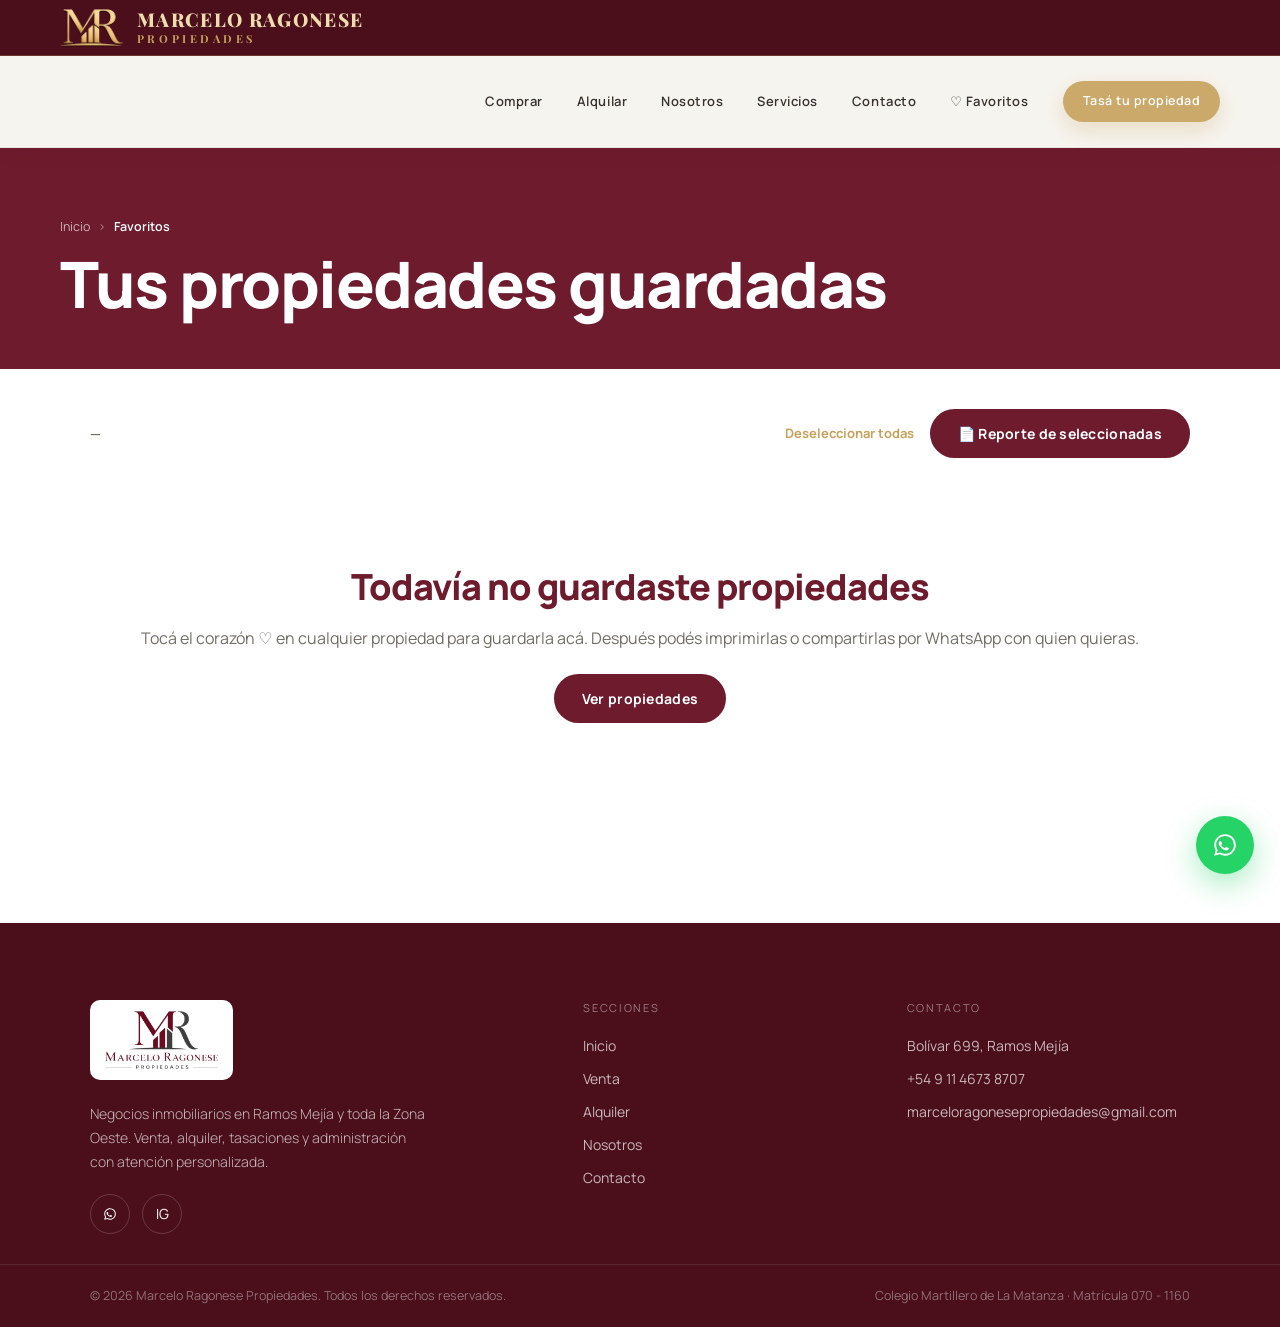
==== favoritos.html @ 6da707f0 "Panel de alquileres, seguridad multiusuario, panel de propiedades rediseñado e integración con Merca" ====
<!DOCTYPE html>
<html lang="es">
<head>
<meta charset="UTF-8">
<meta name="viewport" content="width=device-width, initial-scale=1.0">
<title>Favoritos | Marcelo Ragonese Propiedades</title>
<meta name="description" content="Propiedades guardadas — Marcelo Ragonese Propiedades, Zona Oeste.">
<meta name="robots" content="noindex, nofollow">
<link rel="icon" href="assets/favicon.png?v=20260922">
<link rel="shortcut icon" href="/favicon.ico">
<link rel="preconnect" href="https://fonts.googleapis.com">
<link rel="preconnect" href="https://fonts.gstatic.com" crossorigin>
<link href="https://fonts.googleapis.com/css2?family=Cormorant+Garamond:ital,wght@0,400;0,500;0,600;0,700;1,400;1,500&family=Playfair+Display:wght@700;800;900&family=Manrope:wght@300;400;500;600;700;800&display=swap" rel="stylesheet">
<link rel="stylesheet" href="./estilos/estilos.css?v=20260918b">
<style>
  .fav-check-wrap{display:flex;align-items:center;gap:8px;font-size:12.5px;font-weight:600;color:var(--muted-2);margin-bottom:10px;cursor:pointer}
  .fav-check-wrap input{width:auto}
</style>
</head>
<body>

<div class="topbar"><a class="topbar__brand" href="index.html"><img class="topbar__icon" src="assets/logo-mr-icon.png?v=20260917" alt="Marcelo Ragonese Propiedades"><span class="topbar__word"><strong>Marcelo Ragonese</strong><small>Propiedades</small></span></a></div>
<nav class="nav" data-home="false">
  <div class="nav__links">
    <a class="nav__link" href="propiedades.html?op=Venta">Comprar</a>
    <a class="nav__link" href="propiedades.html?op=Alquiler">Alquilar</a>
    <a class="nav__link" href="index.html#nosotros">Nosotros</a>
    <a class="nav__link" href="index.html#servicios">Servicios</a>
    <a class="nav__link" href="index.html#contacto">Contacto</a>
    <a class="nav__link" href="favoritos.html">♡ Favoritos<span data-fav-count></span></a>
    <a class="nav__link btn btn--accent nav__cta" data-wa="Hola Marcelo Ragonese Propiedades, quiero tasar mi propiedad." target="_blank">Tasá tu propiedad</a>
  </div>
  <button class="nav__burger" aria-label="Menú" aria-expanded="false"><i></i><i></i><i></i></button>
</nav>

<div class="mobile-menu">
  <a href="propiedades.html?op=Venta">Comprar</a>
  <a href="propiedades.html?op=Alquiler">Alquilar</a>
  <a href="index.html#nosotros">Nosotros</a>
  <a href="index.html#servicios">Servicios</a>
  <a href="index.html#contacto">Contacto</a>
  <a href="favoritos.html">♡ Favoritos<span data-fav-count></span></a>
  <a class="btn btn--accent" data-wa="Hola Marcelo Ragonese Propiedades, quiero tasar mi propiedad." target="_blank">Tasá tu propiedad</a>
</div>

<main class="page-top">
  <div class="list-hero">
    <div style="max-width:var(--maxw);margin:0 auto">
      <div class="crumbs"><a href="index.html">Inicio</a><span class="crumbs__sep">›</span><span>Favoritos</span></div>
      <h1>Tus propiedades guardadas</h1>
    </div>
  </div>

  <div style="max-width:var(--maxw);margin:40px auto 0;padding:0 clamp(20px,5vw,60px) 90px">
    <div class="list-bar" id="fav-bar" hidden>
      <div class="list-bar__count" id="fav-count">—</div>
      <div style="display:flex;align-items:center;gap:16px;flex-wrap:wrap">
        <a class="list-bar__clear" id="fav-select-toggle">Deseleccionar todas</a>
        <a class="btn btn--dark" id="fav-reporte-btn" target="_blank">📄 Reporte de seleccionadas</a>
      </div>
    </div>

    <div class="list-grid" id="fav-grid"></div>

    <div class="empty" id="fav-empty" style="display:none">
      <h3>Todavía no guardaste propiedades</h3>
      <p>Tocá el corazón ♡ en cualquier propiedad para guardarla acá. Después podés imprimirlas o compartirlas por WhatsApp con quien quieras.</p>
      <a class="btn btn--dark" href="propiedades.html">Ver propiedades</a>
    </div>
  </div>
</main>

<footer class="footer">
  <div class="footer__grid">
    <div>
      <span class="footer__logo"><img src="assets/logo.png?v=20260905" alt="Marcelo Ragonese Propiedades"></span>
      <p>Negocios inmobiliarios en Ramos Mejía y toda la Zona Oeste. Venta, alquiler, tasaciones y administración con atención personalizada.</p>
      <div class="footer__soc">
        <a data-wa="Hola Marcelo Ragonese Propiedades, quería hacer una consulta." target="_blank" aria-label="WhatsApp"><svg width="1em" height="1em" viewBox="0 0 24 24" fill="currentColor" aria-hidden="true" focusable="false"><path d="M12.04 2C6.58 2 2.13 6.45 2.13 11.91c0 1.75.46 3.45 1.32 4.95L2 22l5.25-1.38c1.45.79 3.08 1.21 4.79 1.21h.01c5.46 0 9.91-4.45 9.91-9.91 0-2.65-1.03-5.14-2.91-7.01A9.816 9.816 0 0 0 12.04 2m0 1.67c2.2 0 4.26.86 5.82 2.42a8.225 8.225 0 0 1 2.41 5.82c0 4.54-3.7 8.23-8.24 8.23-1.48 0-2.93-.4-4.19-1.15l-.3-.18-3.12.82.83-3.04-.2-.31a8.188 8.188 0 0 1-1.26-4.38c.01-4.54 3.7-8.23 8.25-8.23m-4.52 4.7c-.15 0-.4.06-.61.29-.21.24-.8.78-.8 1.9 0 1.12.82 2.21.93 2.36.11.15 1.6 2.44 3.93 3.42 1.95.82 2.35.66 2.77.62.42-.04 1.36-.55 1.55-1.09.19-.53.19-.98.13-1.08-.06-.09-.21-.15-.44-.27-.23-.12-1.36-.67-1.57-.75-.21-.08-.36-.11-.51.11-.15.23-.59.75-.72.9-.13.15-.27.17-.5.06-.23-.12-.96-.35-1.83-1.13-.68-.6-1.13-1.35-1.27-1.58-.13-.23-.01-.35.1-.47.1-.1.23-.27.34-.4.11-.14.15-.23.23-.39.08-.15.04-.29-.02-.41-.06-.11-.51-1.24-.71-1.7-.19-.44-.38-.39-.53-.4-.14-.01-.29-.01-.44-.01z"/></svg></a>
        <a data-ig target="_blank" aria-label="Instagram">IG</a>
      </div>
    </div>
    <div>
      <div class="footer__h">Secciones</div>
      <div class="footer__col">
        <a href="index.html">Inicio</a>
        <a href="propiedades.html?op=Venta">Venta</a>
        <a href="propiedades.html?op=Alquiler">Alquiler</a>
        <a href="index.html#nosotros">Nosotros</a>
        <a href="index.html#contacto">Contacto</a>
      </div>
    </div>
    <div>
      <div class="footer__h">Contacto</div>
      <div class="footer__col">
        <span>Bolívar 699, Ramos Mejía</span>
        <span>+54 9 11 4673 8707</span>
        <span><a href="mailto:marceloragonesepropiedades@gmail.com">marceloragonesepropiedades@gmail.com</a></span>
      </div>
    </div>
  </div>
  <div class="footer__bar"><div><span>© 2026 Marcelo Ragonese Propiedades. Todos los derechos reservados.</span><span>Colegio Martillero de La Matanza · Matrícula 070 - 1160</span></a></div>
</footer>

<a class="wa-float" data-wa="Hola Marcelo Ragonese Propiedades, quería hacer una consulta." target="_blank" aria-label="WhatsApp"><svg width="1em" height="1em" viewBox="0 0 24 24" fill="currentColor" aria-hidden="true" focusable="false"><path d="M12.04 2C6.58 2 2.13 6.45 2.13 11.91c0 1.75.46 3.45 1.32 4.95L2 22l5.25-1.38c1.45.79 3.08 1.21 4.79 1.21h.01c5.46 0 9.91-4.45 9.91-9.91 0-2.65-1.03-5.14-2.91-7.01A9.816 9.816 0 0 0 12.04 2m0 1.67c2.2 0 4.26.86 5.82 2.42a8.225 8.225 0 0 1 2.41 5.82c0 4.54-3.7 8.23-8.24 8.23-1.48 0-2.93-.4-4.19-1.15l-.3-.18-3.12.82.83-3.04-.2-.31a8.188 8.188 0 0 1-1.26-4.38c.01-4.54 3.7-8.23 8.25-8.23m-4.52 4.7c-.15 0-.4.06-.61.29-.21.24-.8.78-.8 1.9 0 1.12.82 2.21.93 2.36.11.15 1.6 2.44 3.93 3.42 1.95.82 2.35.66 2.77.62.42-.04 1.36-.55 1.55-1.09.19-.53.19-.98.13-1.08-.06-.09-.21-.15-.44-.27-.23-.12-1.36-.67-1.57-.75-.21-.08-.36-.11-.51.11-.15.23-.59.75-.72.9-.13.15-.27.17-.5.06-.23-.12-.96-.35-1.83-1.13-.68-.6-1.13-1.35-1.27-1.58-.13-.23-.01-.35.1-.47.1-.1.23-.27.34-.4.11-.14.15-.23.23-.39.08-.15.04-.29-.02-.41-.06-.11-.51-1.24-.71-1.7-.19-.44-.38-.39-.53-.4-.14-.01-.29-.01-.44-.01z"/></svg></a>

<script src="./script/script.js?v=20260925"></script>
<script>
(function () {
  function $(s, ctx) { return (ctx || document).querySelector(s); }
  function $all(s, ctx) { return Array.prototype.slice.call((ctx || document).querySelectorAll(s)); }
  function esc(s) { return String(s).replace(/[&<>"]/g, function (c) { return ({ "&": "&amp;", "<": "&lt;", ">": "&gt;", '"': "&quot;" })[c]; }); }
  var ICON_AREA = '<svg width="14" height="14" viewBox="0 0 24 24" fill="none" stroke="currentColor" stroke-width="2" stroke-linecap="round" stroke-linejoin="round"><path d="M8 3H5a2 2 0 0 0-2 2v3m18-3v3a2 2 0 0 1-2 2h-3M3 16v3a2 2 0 0 0 2 2h3m8-5v3a2 2 0 0 1-2 2h-3"/></svg>';
  var ICON_BED = '<svg width="14" height="14" viewBox="0 0 24 24" fill="none" stroke="currentColor" stroke-width="2" stroke-linecap="round" stroke-linejoin="round"><path d="M2 18v-6a2 2 0 0 1 2-2h16a2 2 0 0 1 2 2v6M2 18v2M22 18v2M6 10V6a2 2 0 0 1 2-2h4M2 14h20"/></svg>';

  function cardHTML(p) {
    var stats = '<span>' + ICON_AREA + Number(p.m2 || 0).toLocaleString("es-AR") + ' m²</span>';
    if (p.dorm > 0) stats += '<span>' + ICON_BED + p.dorm + '</span>';
    var foto = (p.fotos && p.fotos.length)
      ? '<img src="' + esc(p.fotos[0]) + '" alt="' + esc(p.direccion) + '" loading="lazy">'
      : '<span class="card__ph">FOTO · ' + esc(p.tipo) + '</span>';
    return '' +
      '<article class="card" data-id="' + p.id + '">' +
        '<div class="card__media">' +
          foto +
          '<div class="card__stats">' + stats + '</div>' +
          '<div class="card__tags">' +
            '<span class="card__tag">' + esc(p.operacion) + '</span>' +
            '<span class="card__tag card__tag--type">' + esc(p.tipo) + '</span>' +
          '</div>' +
          '<button class="card__fav active" data-fav="' + p.id + '" aria-label="Quitar de guardados">♥</button>' +
          '<a class="card__fav card__share" href="reporte.html?id=' + encodeURIComponent(p.id) + '" target="_blank" aria-label="Reporte" title="Reporte individual">📤</a>' +
        '</div>' +
        '<div class="card__body">' +
          '<label class="fav-check-wrap"><input type="checkbox" class="fav-check" data-id="' + p.id + '" checked> Incluir en el reporte</label>' +
          '<div class="card__zone">' + esc(p.zona) + '</div>' +
          '<h3 class="card__title">' + esc(p.titulo || p.direccion) + '</h3>' +
          '<div class="card__price">' + esc(p.precio) + '</div>' +
        '</div>' +
      '</article>';
  }

  function seleccionadas() {
    return $all(".fav-check:checked").map(function (c) { return c.getAttribute("data-id"); });
  }

  function actualizarBarra() {
    var ids = seleccionadas();
    var count = $("#fav-count");
    if (count) count.textContent = ids.length + (ids.length === 1 ? " seleccionada" : " seleccionadas");
    var btn = $("#fav-reporte-btn");
    if (btn) {
      if (ids.length) { btn.href = "reporte.html?ids=" + encodeURIComponent(ids.join(",")); btn.classList.remove("btn--ghost"); }
      else { btn.removeAttribute("href"); }
    }
  }

  function render() {
    var favs = (window.GP && GP.getFavs) ? GP.getFavs() : {};
    var ids = Object.keys(favs);
    var props = (GP.properties || []).filter(function (p) { return favs[p.id]; });
    var grid = $("#fav-grid"), empty = $("#fav-empty"), bar = $("#fav-bar");

    if (!ids.length || !props.length) {
      grid.innerHTML = "";
      grid.style.display = "none";
      if (bar) bar.hidden = true;
      if (empty) empty.style.display = "block";
      return;
    }

    grid.innerHTML = props.map(cardHTML).join("");
    grid.style.display = "";
    if (empty) empty.style.display = "none";
    if (bar) bar.hidden = false;

    $all(".card", grid).forEach(function (card) {
      card.addEventListener("click", function (e) {
        if (e.target.closest("[data-fav], .card__share, .fav-check-wrap")) return;
        location.href = "propiedad.html?id=" + encodeURIComponent(card.getAttribute("data-id"));
      });
    });
    $all("[data-fav]", grid).forEach(function (btn) {
      btn.addEventListener("click", function (e) {
        e.stopPropagation();
        GP.toggleFav(btn.getAttribute("data-fav"));
        render();
      });
    });
    $all(".fav-check", grid).forEach(function (cb) {
      cb.addEventListener("change", actualizarBarra);
    });

    actualizarBarra();
  }

  var toggleTodas = $("#fav-select-toggle");
  if (toggleTodas) {
    toggleTodas.addEventListener("click", function () {
      var checks = $all(".fav-check");
      var algunaMarcada = checks.some(function (c) { return c.checked; });
      checks.forEach(function (c) { c.checked = !algunaMarcada; });
      toggleTodas.textContent = algunaMarcada ? "Seleccionar todas" : "Deseleccionar todas";
      actualizarBarra();
    });
  }

  document.addEventListener("DOMContentLoaded", function () {
    fetch("api/propiedades.php")
      .then(function (r) { return r.ok ? r.json() : []; })
      .then(function (data) { GP.properties = Array.isArray(data) ? data : []; })
      .catch(function () { GP.properties = []; })
      .then(render);
  });
})();
</script>
</body>
</html>
---- estilos/estilos.css ----
/* ============================================================
   Marcelo Ragonese Propiedades — Hoja de estilos
   Paleta: burdeos + dorado, predominando blanco + gris
   Tipografía: Manrope ExtraBold (display, confiado) + Manrope (texto)
   Cormorant Garamond queda solo como acento en citas de testimonios.
   ============================================================ */

:root{
  --ink:#6E1B2E;
  --ink-2:#4A0F1B;
  --accent:#C6A15C;
  --accent-d:#A87F3E;
  --bg:#FFFFFF;
  --bg-2:#F3F3F4;
  --card:#ffffff;
  --text:#241E1C;
  --muted:#5A564F;
  --muted-2:#726E66;
  --line:rgba(110,27,46,.08);
  --radius:16px;
  --nav-h:92px;
  --topbar-h:56px;
  --maxw:1220px;
  --wa:#25D366;
  --serif:'Cormorant Garamond',Georgia,serif;
  --sans:'Manrope',system-ui,-apple-system,sans-serif;
}

*{box-sizing:border-box}
html{scroll-behavior:smooth;overflow-x:hidden}
body{
  margin:0;background:var(--bg);color:var(--text);
  font-family:var(--sans);-webkit-font-smoothing:antialiased;overflow-x:hidden;
  font-size:16px;line-height:1.5;
}
img{max-width:100%;display:block}
a{color:inherit;text-decoration:none}
button,input,select,textarea{font-family:inherit}
::selection{background:var(--ink);color:#fff}

.container{max-width:var(--maxw);margin:0 auto;padding-left:clamp(20px,5vw,60px);padding-right:clamp(20px,5vw,60px)}

/* ---------- Tipografía utilitaria ---------- */
.serif{font-family:var(--serif)}
.eyebrow{display:inline-flex;align-items:center;gap:10px;color:var(--accent);
  font-size:12px;font-weight:700;letter-spacing:.2em;text-transform:uppercase;margin-bottom:16px}
.eyebrow::before{content:"";width:26px;height:1px;background:var(--accent)}
.eyebrow--center{justify-content:center}
.eyebrow--center::after{content:"";width:26px;height:1px;background:var(--accent)}
.section-title{font-family:var(--sans);font-weight:800;font-size:clamp(32px,4.5vw,56px);
  line-height:.98;letter-spacing:-1.5px;margin:0;color:var(--ink)}

/* ---------- Botones ---------- */
.btn{display:inline-flex;align-items:center;justify-content:center;gap:10px;cursor:pointer;
  border:none;border-radius:100px;font-weight:700;font-size:14px;letter-spacing:.02em;
  padding:14px 28px;transition:transform .3s ease,box-shadow .3s ease,filter .3s ease,background .3s}
.btn--accent{background:var(--accent);color:#fff;box-shadow:0 8px 22px rgba(198,161,92,.32)}
.btn--accent:hover{transform:translateY(-2px);box-shadow:0 12px 28px rgba(198,161,92,.45)}
.btn--dark{background:var(--ink);color:#fff}
.btn--dark:hover{filter:brightness(1.15)}
.btn--ghost{background:transparent;color:#fff;border:1px solid rgba(255,255,255,.28)}
.btn--ghost:hover{background:rgba(255,255,255,.08)}
.btn--ghost-dark{background:transparent;color:var(--ink);border:1px solid rgba(110,27,46,.3)}
.btn--ghost-dark:hover{background:rgba(110,27,46,.06)}
.btn--wa{background:var(--wa);color:#fff}
.btn--block{width:100%}

/* ---------- Barra superior de marca ---------- */
.topbar{position:fixed;top:0;left:0;right:0;z-index:201;height:var(--topbar-h);
  display:flex;align-items:center;justify-content:flex-start;
  padding-left:clamp(20px,5vw,60px);
  background:var(--ink-2);border-bottom:1px solid rgba(198,161,92,.28)}
.topbar__brand{display:flex;align-items:center;gap:14px}
.topbar__icon{height:38px;width:auto;display:block;flex:none}
.topbar__word{display:flex;flex-direction:column;line-height:1.05}
.topbar__word strong{font-family:'Playfair Display',var(--serif),Georgia,serif;font-weight:800;
  font-style:normal;font-size:clamp(14px,1.8vw,19px);letter-spacing:.07em;text-transform:uppercase;
  color:#EFDDB0;white-space:nowrap}
.topbar__word small{font-family:'Playfair Display',var(--serif),Georgia,serif;font-weight:700;
  font-size:clamp(9px,1vw,11px);letter-spacing:.32em;text-transform:uppercase;
  color:var(--accent);margin-top:3px}

/* ---------- Navbar ---------- */
.nav{position:fixed;top:var(--topbar-h);left:0;right:0;z-index:200;height:var(--nav-h);
  display:flex;align-items:center;justify-content:flex-end;
  padding:0 clamp(20px,5vw,60px);
  background:rgba(246,243,238,.92);backdrop-filter:blur(12px);-webkit-backdrop-filter:blur(12px);
  color:var(--text);border-bottom:1px solid var(--line);box-shadow:0 1px 24px rgba(110,27,46,.06);
  transition:background .4s ease,color .4s ease,box-shadow .4s ease,border-color .4s ease}
.nav__links{display:flex;align-items:center;gap:34px}
.nav__link{font-size:13px;font-weight:600;letter-spacing:.04em;opacity:.9;transition:opacity .2s,color .2s}
.nav__link:hover{opacity:1;color:var(--accent)}
.nav__cta{font-size:12.5px;padding:11px 20px}
.nav__burger{display:none;flex-direction:column;justify-content:center;align-items:center;gap:6px;
  width:46px;height:46px;padding:11px;background:none;border:none;color:inherit;cursor:pointer;flex:none}
.nav__burger i{display:block;width:24px;height:3px;border-radius:2px;background:currentColor;
  transition:transform .3s ease,opacity .2s ease}
.nav--transparent .nav__burger i{box-shadow:0 1px 3px rgba(0,0,0,.4)}
.nav__burger.is-open i:nth-child(1){transform:translateY(9px) rotate(45deg)}
.nav__burger.is-open i:nth-child(2){opacity:0;transform:scaleX(0)}
.nav__burger.is-open i:nth-child(3){transform:translateY(-9px) rotate(-45deg)}

/* nav transparente sobre el hero (home, arriba del todo) */
.nav--transparent{background:transparent;color:#fff;border-bottom-color:rgba(255,255,255,.14);
  box-shadow:none;backdrop-filter:none;-webkit-backdrop-filter:none}

/* menú mobile */
.mobile-menu{position:fixed;inset:0;z-index:199;background:var(--ink);color:#fff;
  display:none;flex-direction:column;align-items:center;justify-content:center;gap:26px}
.mobile-menu.open{display:flex}
.mobile-menu a{font-family:var(--sans);font-weight:800;font-size:28px;letter-spacing:-.5px}
.mobile-menu .btn{font-family:var(--sans);font-size:16px;margin-top:8px}

/* ---------- Hero ---------- */
.hero{position:relative;min-height:100vh;display:flex;flex-direction:column;justify-content:flex-start;
  padding:calc(120px + var(--topbar-h)) 0 60px;overflow:hidden;
  background:linear-gradient(180deg,rgba(110,27,46,.58) 0%,rgba(110,27,46,.32) 42%,rgba(110,27,46,.8) 100%),
             url('../assets/fachada-hero.png') center 32%/cover no-repeat}
.hero__inner{position:relative;max-width:var(--maxw);width:100%;margin:0 auto;
  padding:0 clamp(20px,5vw,60px) clamp(30px,5vw,60px)}
.hero__eyebrow{color:rgba(255,255,255,.9)}
.hero__eyebrow::before{background:var(--accent)}
.hero h1{font-family:var(--sans);font-weight:800;color:#fff;
  font-size:clamp(42px,7.5vw,96px);line-height:.94;letter-spacing:-2px;margin:0 0 24px;max-width:820px}
.hero h1 em{font-style:normal;color:var(--accent)}
.hero__sub{color:rgba(255,255,255,.86);font-size:clamp(16px,1.6vw,19px);line-height:1.6;
  max-width:540px;margin:0 0 34px;font-weight:300}

/* Buscador */
.search{background:rgba(255,255,255,.97);backdrop-filter:blur(10px);border-radius:20px;padding:14px;
  box-shadow:0 30px 70px rgba(110,27,46,.28);max-width:1000px}
.search__tabs{display:flex;gap:6px;padding:4px 4px 12px}
.search__tab{flex:none;background:transparent;color:var(--muted-2);border:none;border-radius:100px;
  padding:9px 20px;font-size:12.5px;font-weight:600;cursor:pointer;transition:background .2s,color .2s}
.search__tab.active{background:var(--ink);color:#fff;font-weight:700}
.search__row{display:grid;grid-template-columns:1.2fr 1fr 1fr auto;gap:10px;align-items:stretch}
.field{display:flex;flex-direction:column;gap:5px;background:var(--bg);border-radius:12px;padding:11px 15px}
.field label{font-size:10px;font-weight:700;letter-spacing:.14em;text-transform:uppercase;color:#9a978f}
.field select,.field input{border:none;background:none;font-size:15px;color:var(--text);font-weight:600;outline:none;cursor:pointer;width:100%}
.search__btn{background:var(--accent);color:#fff;border:none;border-radius:12px;padding:0 30px;
  font-size:14px;font-weight:700;cursor:pointer;display:flex;align-items:center;gap:9px;transition:filter .3s}
.search__btn:hover{filter:brightness(1.08)}

/* Indicadores de confianza */
.trust{display:flex;flex-wrap:wrap;gap:clamp(24px,5vw,60px);margin-top:38px;color:rgba(255,255,255,.9)}
.trust__item{display:flex;flex-direction:column;gap:2px}
.trust__num{font-family:var(--sans);font-size:30px;font-weight:800;color:#fff;letter-spacing:-.5px}
.trust__label{font-size:12px;letter-spacing:.06em;opacity:.75}
.trust__sep{width:1px;background:rgba(255,255,255,.2)}

/* ---------- Secciones genéricas ---------- */
.section{max-width:var(--maxw);margin:0 auto;padding:clamp(70px,9vw,130px) clamp(20px,5vw,60px)}
.section--tight{padding-top:clamp(50px,7vw,90px);padding-bottom:clamp(50px,7vw,90px)}
.section-head{display:flex;justify-content:space-between;align-items:flex-end;flex-wrap:wrap;gap:20px;margin-bottom:46px}
.section-head--center{flex-direction:column;align-items:center;text-align:center;gap:0}
.link-underline{display:inline-flex;align-items:center;gap:9px;color:var(--ink);font-size:14px;font-weight:700;
  border-bottom:1px solid var(--accent);padding-bottom:5px}
.link-underline span{color:var(--accent)}

/* ---------- Grillas ---------- */
.grid-cards{display:grid;grid-template-columns:repeat(auto-fill,minmax(330px,1fr));gap:28px}

/* ---------- Property card ---------- */
.card{background:var(--card);border-radius:var(--radius);overflow:hidden;cursor:pointer;
  box-shadow:0 1px 3px rgba(110,27,46,.06);transition:box-shadow .4s ease,transform .4s ease}
.card:hover{box-shadow:0 24px 50px rgba(110,27,46,.15);transform:translateY(-3px)}
.card__media{position:relative;aspect-ratio:4/3;overflow:hidden;
  background:repeating-linear-gradient(135deg,#e5dfd4 0px,#e5dfd4 1px,#eee8de 1px,#eee8de 12px)}
.card__media img{width:100%;height:100%;object-fit:cover;transition:transform .5s ease}
.card:hover .card__media img{transform:scale(1.05)}
.card__overlay{position:absolute;inset:0;background:rgba(18,34,52,.55);opacity:0;
  transition:opacity .35s ease;display:flex;align-items:center;justify-content:center;pointer-events:none}
.card:hover .card__overlay{opacity:1}
.card__overlay span{color:#fff;font-family:var(--sans);font-weight:800;font-size:12.5px;letter-spacing:.14em;
  text-transform:uppercase;border:1.5px solid rgba(255,255,255,.85);padding:12px 24px;border-radius:100px;
  transform:translateY(10px);transition:transform .35s ease}
.card:hover .card__overlay span{transform:translateY(0)}
.card__ph{position:absolute;top:50%;left:50%;transform:translate(-50%,-50%);
  font-family:ui-monospace,monospace;font-size:10px;letter-spacing:.22em;color:#a89f92;text-transform:uppercase;white-space:nowrap}
.card__stats{position:absolute;left:0;right:0;bottom:0;display:flex;gap:18px;padding:10px 16px;
  background:linear-gradient(0deg,rgba(18,34,52,.72),rgba(18,34,52,0));color:#fff;font-size:13px;font-weight:700}
.card__stats span{display:flex;align-items:center;gap:6px}
.card__stats svg{flex-shrink:0;opacity:.9}
.card__tags{position:absolute;top:14px;left:14px;display:flex;gap:6px;flex-wrap:wrap}
.card__tag{background:var(--ink);color:#fff;
  font-size:10.5px;font-weight:700;letter-spacing:.09em;text-transform:uppercase;padding:6px 12px;border-radius:100px}
.card__tag--type{background:rgba(255,255,255,.95);color:var(--ink)}
.card__fav{position:absolute;top:11px;right:11px;width:38px;height:38px;border-radius:50%;border:none;
  background:rgba(255,255,255,.95);cursor:pointer;font-size:17px;line-height:1;display:flex;align-items:center;
  justify-content:center;color:var(--accent);transition:transform .3s}
.card__fav:hover{transform:scale(1.12)}
.card__fav.active{color:#c0392b}
.card__share{top:57px;font-size:15px}
.card__body{padding:22px 22px 24px}
.card__zone{font-size:12px;font-weight:700;letter-spacing:.08em;text-transform:uppercase;color:var(--accent);margin-bottom:7px}
.card__title{font-family:var(--sans);font-weight:800;font-size:19px;line-height:1.2;letter-spacing:-.3px;margin:0 0 14px;color:var(--ink)}
.card__price{font-family:var(--sans);font-size:23px;font-weight:800;letter-spacing:-.5px;color:var(--ink);margin-bottom:18px}
.card__meta{display:flex;gap:16px;flex-wrap:wrap;padding-top:16px;border-top:1px solid var(--line);
  color:var(--muted-2);font-size:13px;font-weight:600}

/* ---------- Nosotros ---------- */
.about{display:grid;grid-template-columns:1fr 1fr;gap:clamp(30px,5vw,70px);align-items:center}
.about__media{position:relative;aspect-ratio:4/5;border-radius:var(--radius);overflow:hidden;background:var(--bg-2)}
.about__media img{width:100%;height:100%;object-fit:cover}
.about h2{font-family:var(--sans);font-weight:800;font-size:clamp(30px,4vw,50px);line-height:1;
  letter-spacing:-1.5px;margin:0 0 24px;color:var(--ink)}
.about p{color:var(--muted);font-size:17px;line-height:1.7;margin:0 0 22px;font-weight:300}
.about__feats{display:grid;grid-template-columns:1fr 1fr;gap:22px 30px;margin-top:30px}
.feat{display:flex;gap:13px}
.feat__ico{color:var(--accent);font-size:20px;line-height:1}
.feat__t{font-weight:700;font-size:15px;color:var(--ink);margin-bottom:3px}
.feat__d{font-size:13.5px;color:var(--muted-2);line-height:1.5}

/* ---------- Servicios ---------- */
.services{display:grid;grid-template-columns:repeat(auto-fit,minmax(210px,1fr));gap:20px}
.service{background:var(--card);border:1px solid rgba(110,27,46,.07);border-radius:var(--radius);
  padding:32px 26px 36px;transition:background .4s,transform .4s}
.service:hover{background:var(--ink);transform:translateY(-4px)}
.service:hover .service__t,.service:hover .service__d{color:#fff}
.service:hover .service__d{opacity:.8}
.service__n{font-family:var(--sans);font-size:30px;color:var(--accent);margin-bottom:22px;font-weight:800}
.service__t{font-size:19px;font-weight:700;margin:0 0 10px;color:var(--ink);transition:color .4s}
.service__d{font-size:14px;line-height:1.6;color:var(--muted-2);margin:0;transition:color .4s}

/* ---------- Estadísticas ---------- */
.stats{background:var(--ink);color:#fff}
.stats__grid{max-width:var(--maxw);margin:0 auto;padding:clamp(60px,7vw,100px) clamp(20px,5vw,60px);
  display:grid;grid-template-columns:repeat(auto-fit,minmax(200px,1fr));gap:40px 30px;text-align:center}
.stat__num{font-family:var(--sans);font-size:clamp(48px,6vw,76px);font-weight:800;line-height:1;letter-spacing:-2px;color:var(--accent)}
.stat__label{margin-top:10px;font-size:13px;letter-spacing:.1em;text-transform:uppercase;color:rgba(255,255,255,.7)}

/* ---------- Proceso ---------- */
.process{display:grid;grid-template-columns:repeat(auto-fit,minmax(180px,1fr));border-top:1px solid rgba(110,27,46,.12)}
.step{padding:34px 24px 34px 0;border-right:1px solid var(--line)}
.step__n{font-family:ui-monospace,monospace;font-size:12px;color:var(--accent);letter-spacing:.15em;margin-bottom:20px}
.step__t{font-family:var(--sans);font-weight:800;font-size:20px;letter-spacing:-.3px;margin:0 0 10px;color:var(--ink)}
.step__d{font-size:14px;line-height:1.6;color:var(--muted-2);margin:0;padding-right:14px}

/* ---------- Testimonios ---------- */
.testimonials{background:var(--bg-2)}
.testimonials__wrap{max-width:var(--maxw);margin:0 auto;padding:clamp(60px,7vw,100px) clamp(20px,5vw,60px)}
.tgrid{display:grid;grid-template-columns:repeat(auto-fit,minmax(290px,1fr));gap:24px}
.testi{background:var(--card);border-radius:var(--radius);padding:34px 30px;display:flex;flex-direction:column;gap:20px}
.testi__stars{color:var(--accent);font-size:15px;letter-spacing:3px}
.testi__quote{font-family:var(--serif);font-size:22px;line-height:1.4;color:var(--ink);margin:0;font-weight:500}
.testi__who{display:flex;align-items:center;gap:13px;margin-top:auto;padding-top:8px}
.testi__ava{width:44px;height:44px;border-radius:50%;flex:none;
  background:repeating-linear-gradient(135deg,#ddd6ca 0,#ddd6ca 1px,#e7e0d4 1px,#e7e0d4 7px)}
.testi__name{font-weight:700;font-size:14px;color:var(--ink)}
.testi__role{font-size:12.5px;color:#8a887f}

/* ---------- CTA vender / alquilar ---------- */
.cta-pair{display:grid;grid-template-columns:1fr 1fr;gap:24px;align-items:stretch}
.cta-pair .cta-band{height:100%}
.cta-band{position:relative;overflow:hidden;border-radius:calc(var(--radius) + 4px);
  background:radial-gradient(circle at 88% -20%,rgba(198,161,92,.3),transparent 55%),var(--ink);
  padding:clamp(30px,4vw,48px) clamp(24px,4vw,52px)}
.cta-band__inner{position:relative;max-width:560px}
.cta-band h2{font-family:var(--sans);font-weight:800;color:#fff;font-size:clamp(23px,2.6vw,32px);
  line-height:1.05;letter-spacing:-1px;margin:0 0 12px}
.cta-band p{color:rgba(255,255,255,.78);font-size:14.5px;line-height:1.55;margin:0 0 20px;font-weight:300}
.cta-band__row{display:flex;flex-wrap:wrap;gap:12px}
.cta-band__row .btn{padding:12px 22px;font-size:13px}

.cta-band--light{background:radial-gradient(circle at 88% -20%,rgba(198,161,92,.2),transparent 55%),var(--bg-2);
  border:1px solid var(--line)}
.cta-band--light h2{color:var(--ink)}
.cta-band--light p{color:var(--muted)}

/* ---------- Contacto ---------- */
.contact{display:grid;grid-template-columns:1fr 1fr;gap:clamp(30px,5vw,70px);align-items:start}
.contact h2{font-family:var(--sans);font-weight:800;font-size:clamp(30px,4vw,52px);line-height:1;
  letter-spacing:-1.5px;margin:0 0 28px;color:var(--ink)}
.cinfo{background:var(--card);border:1px solid var(--line);border-radius:calc(var(--radius) + 4px);
  padding:clamp(26px,4vw,36px);margin-top:8px;
  display:flex;flex-direction:column;gap:22px;box-shadow:0 20px 50px rgba(110,27,46,.06)}
.cinfo__item{display:flex;gap:15px;align-items:flex-start}
.cinfo__ico{color:var(--accent);font-size:18px;flex:none}
.cinfo__k{font-size:11px;letter-spacing:.12em;text-transform:uppercase;color:#9a978f;margin-bottom:3px}
.cinfo__v{font-size:16px;color:var(--ink);font-weight:600}
.form{background:var(--card);border:1px solid rgba(110,27,46,.07);border-radius:calc(var(--radius) + 4px);
  padding:clamp(26px,4vw,40px);display:flex;flex-direction:column;gap:16px;box-shadow:0 20px 50px rgba(110,27,46,.06)}
.form__row{display:grid;grid-template-columns:1fr 1fr;gap:16px}
.form label{display:flex;flex-direction:column;gap:7px}
.form label span{font-size:11px;font-weight:700;letter-spacing:.1em;text-transform:uppercase;color:#9a978f}
.form input,.form select,.form textarea{border:1px solid rgba(110,27,46,.14);border-radius:11px;
  padding:13px 15px;font-size:15px;outline:none;background:#fff;transition:border-color .2s}
.form input:focus,.form select:focus,.form textarea:focus{border-color:var(--accent)}
.form textarea{resize:vertical}
.form__note{text-align:center;font-size:12.5px;color:#9a978f;margin:2px 0 0}
.form__note a{color:var(--accent);font-weight:700}

/* ---------- Footer ---------- */
.footer{background:var(--ink-2);color:rgba(255,255,255,.7)}
.footer__grid{max-width:var(--maxw);margin:0 auto;padding:clamp(50px,6vw,80px) clamp(20px,5vw,60px) 30px;
  display:grid;grid-template-columns:1.6fr 1fr 1fr;gap:40px}
.footer__logo{background:#fff;padding:8px 12px;border-radius:10px;display:inline-block}
.footer__logo img{height:64px;width:auto}
.footer p{font-size:14px;line-height:1.7;max-width:340px;margin:16px 0 20px;font-weight:300}
.footer__soc{display:flex;gap:12px}
.footer__soc a{width:40px;height:40px;border-radius:50%;border:1px solid rgba(255,255,255,.18);
  display:flex;align-items:center;justify-content:center;color:#fff;font-size:14px;transition:background .3s,border-color .3s}
.footer__soc a:hover{background:var(--accent);border-color:var(--accent)}
.footer__h{font-size:11px;letter-spacing:.15em;text-transform:uppercase;color:rgba(255,255,255,.45);margin-bottom:18px}
.footer__col{display:flex;flex-direction:column;gap:12px;font-size:14px}
.footer__col a:hover{color:#fff}
.footer__bar{border-top:1px solid rgba(255,255,255,.1)}
.footer__bar div{max-width:var(--maxw);margin:0 auto;padding:22px clamp(20px,5vw,60px);
  display:flex;justify-content:space-between;flex-wrap:wrap;gap:10px;font-size:12.5px;color:rgba(255,255,255,.4)}

/* ---------- WhatsApp flotante ---------- */
.wa-float{position:fixed;bottom:26px;right:26px;z-index:180;width:58px;height:58px;border-radius:50%;
  background:var(--wa);color:#fff;display:flex;align-items:center;justify-content:center;font-size:26px;
  box-shadow:0 10px 30px rgba(37,211,102,.4);animation:wapulse 2.4s infinite}
@keyframes wapulse{0%{box-shadow:0 0 0 0 rgba(37,211,102,.5)}70%{box-shadow:0 0 0 16px rgba(37,211,102,0)}100%{box-shadow:0 0 0 0 rgba(37,211,102,0)}}

/* ---------- Listado ---------- */
.page-top{padding-top:calc(var(--nav-h) + var(--topbar-h))}
.list-hero{background:var(--ink);color:#fff;padding:clamp(40px,6vw,70px) clamp(20px,5vw,60px) clamp(34px,5vw,54px)}
.list-hero .eyebrow{margin-bottom:14px}
.list-hero h1{font-family:var(--sans);font-weight:800;font-size:clamp(34px,5vw,64px);line-height:.98;letter-spacing:-1.5px;margin:0}
.filters{background:#fff;border:1px solid var(--line);border-radius:var(--radius);padding:16px;
  margin-top:-26px;position:relative;z-index:5;box-shadow:0 18px 44px rgba(110,27,46,.1);
  display:grid;grid-template-columns:repeat(auto-fit,minmax(150px,1fr)) auto;gap:12px;align-items:end}
.filters .search__btn{border-radius:11px;padding:13px 26px;min-height:52px;justify-content:center}
.list-bar{display:flex;justify-content:space-between;align-items:center;margin:28px 2px 22px}
.list-bar__count{font-size:14px;color:var(--muted-2);font-weight:600}
.list-bar__clear{cursor:pointer;font-size:13px;color:var(--accent);font-weight:700}
.list-grid{display:grid;grid-template-columns:repeat(auto-fill,minmax(320px,1fr));gap:26px;padding-bottom:clamp(60px,8vw,110px)}
.empty{text-align:center;padding:80px 20px 110px}
.empty h3{font-family:var(--sans);font-size:36px;letter-spacing:-1px;color:var(--ink);margin:0 0 12px;font-weight:800}
.empty p{color:var(--muted-2);margin:0 0 24px}

.crumbs{display:flex;align-items:center;gap:8px;font-size:12.5px;color:#fff;font-weight:600;margin-bottom:16px;flex-wrap:wrap}
.crumbs a{color:rgba(255,255,255,.65);text-decoration:none;font-weight:400}
.crumbs a:hover{color:#fff}
.crumbs__sep{opacity:.45;font-weight:400}

.list-layout{display:grid;grid-template-columns:270px 1fr;gap:36px;align-items:start;margin-top:40px;position:relative;z-index:5}
.list-filters{background:#fff;border:1px solid var(--line);border-radius:var(--radius);padding:22px;
  box-shadow:0 18px 44px rgba(110,27,46,.1);position:sticky;top:calc(var(--nav-h) + var(--topbar-h) + 12px);
  max-height:calc(100vh - var(--nav-h) - var(--topbar-h) - 28px);overflow-y:auto}
.lf-block{padding:16px 0;border-bottom:1px solid var(--line)}
.lf-block:first-child{padding-top:0}
.lf-block:last-of-type{border-bottom:none}
.lf-title{font-family:var(--sans);font-weight:800;font-size:13px;letter-spacing:.03em;color:var(--ink);margin-bottom:12px}
.lf-list{display:flex;flex-direction:column;gap:9px;max-height:220px;overflow-y:auto}
.lf-item{display:flex;align-items:center;gap:8px;font-size:13.5px;color:var(--muted);cursor:pointer}
.lf-item input{width:auto;accent-color:var(--accent)}
.lf-item em{margin-left:auto;font-style:normal;color:var(--muted-2);font-size:12px}
.lf-item--empty{opacity:.4}
.lf-subgroup{font-size:11px;font-weight:800;text-transform:uppercase;letter-spacing:.05em;color:var(--muted-2);margin:12px 0 4px}
.lf-subgroup:first-child{margin-top:0}
#lf-carac.lf-list{max-height:340px}
.lf-price{display:flex;gap:8px}
.lf-price input{width:100%;padding:9px 10px;border:1px solid var(--line);border-radius:8px;font-size:13.5px;font-family:inherit}
.lf-chips{display:flex;flex-wrap:wrap;gap:8px}
.lf-chips__empty{font-size:12.5px;color:var(--muted-2)}
.lf-chip{background:var(--card);border:1px solid var(--line);border-radius:100px;padding:6px 12px;font-size:12px;
  font-weight:600;color:var(--ink);cursor:pointer;display:inline-flex;align-items:center;gap:6px}
.lf-chip:hover{border-color:var(--accent);color:var(--accent)}
#filter-clear{display:block;margin-top:16px;text-align:center;cursor:pointer;font-size:13px;color:var(--accent);font-weight:700}
.list-main{min-width:0}
.list-bar{display:flex;justify-content:space-between;align-items:center;gap:16px;flex-wrap:wrap;margin:0 0 22px}
.list-sort{display:flex;align-items:center;gap:8px;font-size:13px;color:var(--muted-2)}
.list-sort select{padding:8px 10px;border:1px solid var(--line);border-radius:8px;font-size:13px;font-family:inherit;background:#fff}
.list-search{display:flex;align-items:center;gap:8px;flex:1 1 220px;max-width:340px;
  padding:8px 12px;border:1px solid var(--line);border-radius:8px;background:#fff;color:var(--muted-2)}
.list-search svg{flex:none;opacity:.6}
.list-search input{border:none;outline:none;font-size:13px;font-family:inherit;width:100%;background:transparent;color:var(--ink)}
.list-search input::placeholder{color:var(--muted-2)}
.list-search input::-webkit-search-cancel-button{cursor:pointer}
.mobile-filter-btn{display:none}
.lf-backdrop{display:none}
.lf-close{display:none}
@media (max-width:960px){
  .list-layout{grid-template-columns:1fr}
  .list-search{max-width:none;order:-1;flex-basis:100%}
  .mobile-filter-btn{display:flex;width:100%;align-items:center;justify-content:center;gap:10px;
    padding:14px;border:1px solid var(--line);border-radius:11px;background:#fff;
    font-size:14px;font-weight:700;color:var(--ink);cursor:pointer;margin-bottom:20px}
  .mobile-filter-btn span{color:var(--accent)}
  .list-filters{position:fixed;top:calc(var(--nav-h) + var(--topbar-h));right:0;bottom:0;width:min(360px,88vw);max-height:none;
    z-index:9999;border-radius:0;transform:translateX(100%);transition:transform .3s ease;
    overflow-y:auto;box-shadow:-10px 0 40px rgba(0,0,0,.2);padding-top:0}
  .list-filters.open{transform:translateX(0)}
  .lf-backdrop.open{display:block;position:fixed;inset:0;background:rgba(18,34,52,.5);z-index:9998}
  .lf-close{display:flex;align-items:center;justify-content:flex-end;width:100%;text-align:right;
    background:#fff;border:none;border-bottom:1px solid var(--line);font-size:14px;font-weight:700;
    color:var(--ink);cursor:pointer;padding:18px 22px;position:sticky;top:0;z-index:5;margin-bottom:10px}
}

/* ---------- Detalle ---------- */
.detail-gallery{max-width:var(--maxw);margin:0 auto;padding:20px clamp(20px,5vw,60px) 0;
  display:grid;grid-template-columns:2.4fr 1fr;gap:12px}
.detail-gallery__main{position:relative;aspect-ratio:16/10;border-radius:var(--radius);overflow:hidden;background:var(--bg-2)}
.detail-gallery__main img{width:100%;height:100%;object-fit:cover}
.detail-gallery__side{display:grid;grid-template-rows:1fr 1fr;gap:12px}
.detail-gallery__side>div{border-radius:var(--radius);background:var(--bg-2);position:relative;min-height:120px;overflow:hidden}
.detail-gallery__side img{width:100%;height:100%;object-fit:cover}
.detail-more{position:absolute;bottom:10px;right:10px;background:rgba(0,0,0,.65);color:#fff;
  font-size:11.5px;font-weight:700;padding:5px 10px;border-radius:100px}

.detail-strip{max-width:var(--maxw);margin:14px auto 0;padding:0 clamp(20px,5vw,60px);
  display:flex;gap:10px;overflow-x:auto;scroll-padding:20px}
.detail-thumb{flex:none;width:84px;height:64px;border-radius:10px;overflow:hidden;cursor:pointer;
  border:2px solid transparent;padding:0;background:var(--bg-2);opacity:.75;transition:opacity .2s,border-color .2s}
.detail-thumb img{width:100%;height:100%;object-fit:cover;display:block}
.detail-thumb:hover{opacity:1}
.detail-thumb.active{opacity:1;border-color:var(--accent)}

/* ---------- Ficha técnica (características detalladas) ---------- */
.tech-specs{column-count:2;column-gap:40px;margin-top:8px}
.tech-specs__group{break-inside:avoid;margin-bottom:22px}
.tech-specs__group h3{font-family:var(--sans);font-weight:800;font-size:15px;letter-spacing:-.2px;margin:0 0 8px;color:var(--ink)}
.tech-specs__table{border-radius:10px;overflow:hidden}
.tech-specs__row{display:flex;justify-content:space-between;gap:14px;padding:9px 12px;font-size:13.5px}
.tech-specs__row:nth-child(odd){background:var(--bg-2)}
.tech-specs__row span:first-child{color:var(--muted-2)}
.tech-specs__row span:last-child{font-weight:700;color:var(--text);text-align:right}
@media (max-width:720px){.tech-specs{column-count:1}}

/* ---------- Visor de fotos (lightbox) ---------- */
.detail-gallery__main,.detail-gallery__side>div,.detail-thumb{cursor:pointer}
.lightbox[hidden]{display:none}
.lightbox{position:fixed;inset:0;z-index:600;background:rgba(20,16,15,.94);
  display:flex;align-items:center;justify-content:center;
  opacity:0;transition:opacity .25s ease}
.lightbox:not([hidden]){opacity:1}
.lightbox__img{max-width:min(1100px,88vw);max-height:86vh;object-fit:contain;border-radius:8px;
  box-shadow:0 30px 80px rgba(0,0,0,.5)}
.lightbox__close{position:absolute;top:22px;right:26px;background:rgba(255,255,255,.12);color:#fff;
  border:none;width:42px;height:42px;border-radius:50%;font-size:18px;cursor:pointer}
.lightbox__close:hover{background:rgba(255,255,255,.22)}
.lightbox__nav{position:absolute;top:50%;transform:translateY(-50%);background:rgba(255,255,255,.12);color:#fff;
  border:none;width:52px;height:52px;border-radius:50%;font-size:26px;cursor:pointer;display:flex;align-items:center;justify-content:center}
.lightbox__nav:hover{background:rgba(255,255,255,.22)}
.lightbox__prev{left:18px}
.lightbox__next{right:18px}
.lightbox__count{position:absolute;bottom:22px;left:50%;transform:translateX(-50%);
  color:rgba(255,255,255,.85);font-size:13px;font-weight:600;background:rgba(255,255,255,.12);padding:6px 14px;border-radius:100px}
@media (max-width:600px){
  .lightbox__nav{width:42px;height:42px;font-size:20px}
  .lightbox__prev{left:8px}
  .lightbox__next{right:8px}
}
@media (hover:none) and (pointer:coarse){.lightbox__nav{display:none}}
.detail-ph{position:absolute;top:50%;left:50%;transform:translate(-50%,-50%);font-family:ui-monospace,monospace;
  font-size:10px;letter-spacing:.2em;color:#a89f92;text-transform:uppercase}
.back-link{max-width:var(--maxw);margin:0 auto;padding:24px clamp(20px,5vw,60px) 0;font-size:13px;font-weight:600;color:var(--muted-2);display:block}
.detail-body{max-width:var(--maxw);margin:0 auto;padding:38px clamp(20px,5vw,60px) clamp(70px,9vw,120px);
  display:grid;grid-template-columns:1.7fr 1fr;gap:clamp(30px,5vw,60px);align-items:start}
.detail-op{display:flex;align-items:center;gap:12px;margin-bottom:12px}
.detail-op .tag{background:var(--ink);color:#fff;font-size:10.5px;font-weight:700;letter-spacing:.09em;text-transform:uppercase;padding:6px 12px;border-radius:100px}
.detail-op .zone{font-size:13px;font-weight:600;letter-spacing:.08em;text-transform:uppercase;color:var(--accent)}
.detail-body h1{font-family:var(--sans);font-weight:800;font-size:clamp(32px,4.5vw,54px);line-height:1;letter-spacing:-1.5px;margin:0 0 8px;color:var(--ink)}
.detail-addr{font-size:15px;color:var(--muted-2);margin:-2px 0 14px}
.detail-addr:empty{display:none}
.detail-price{font-family:var(--sans);font-size:clamp(28px,3.6vw,42px);font-weight:800;letter-spacing:-1px;color:var(--accent);margin:14px 0 30px}
.spec-row{display:flex;flex-wrap:wrap;gap:14px;margin-bottom:36px}
.spec{background:#fff;border:1px solid var(--line);border-radius:14px;padding:16px 22px;text-align:center;min-width:96px}
.spec__v{font-family:var(--sans);font-size:24px;font-weight:800;color:var(--ink)}
.spec__k{font-size:11px;letter-spacing:.1em;text-transform:uppercase;color:#9a978f;margin-top:2px}
.detail-body h2{font-family:var(--sans);font-weight:800;font-size:24px;letter-spacing:-.5px;margin:0 0 14px;color:var(--ink)}
.detail-body p{color:var(--muted);font-size:16px;line-height:1.75;margin:0 0 18px;font-weight:300}
.detail-map{height:380px;border-radius:var(--radius);overflow:hidden;background:var(--card);z-index:0}
.video-grid{display:grid;grid-template-columns:repeat(auto-fill,minmax(320px,1fr));gap:24px}
.video-embed{position:relative;width:100%;aspect-ratio:16/9;border-radius:var(--radius);overflow:hidden;background:var(--card)}
.video-embed iframe,.video-embed video{position:absolute;inset:0;width:100%;height:100%;border:0;object-fit:cover;background:#000}
.video-embed--link{display:flex;align-items:center;justify-content:center;color:var(--text);font-weight:600;text-decoration:none;border:1px solid var(--line)}
.video-embed--link:hover{color:var(--accent)}
.feature-list{display:grid;grid-template-columns:repeat(auto-fit,minmax(180px,1fr));gap:12px 26px;margin-top:6px}
.feature-list div{display:flex;align-items:center;gap:10px;font-size:14.5px;color:var(--muted);padding:9px 0;border-bottom:1px solid rgba(110,27,46,.07)}
.feature-list span{color:var(--accent)}
.aside{position:sticky;top:calc(var(--nav-h) + var(--topbar-h) + 12px);background:#fff;border:1px solid var(--line);border-radius:calc(var(--radius) + 4px);
  padding:30px 28px;box-shadow:0 20px 50px rgba(110,27,46,.08)}
.aside__ref{font-size:12px;letter-spacing:.1em;text-transform:uppercase;color:#9a978f;margin-bottom:6px}
.aside__price{font-family:var(--sans);font-size:29px;font-weight:800;letter-spacing:-.5px;color:var(--ink);margin-bottom:20px}
.aside__agent{display:flex;align-items:center;gap:13px;padding:16px 0;border-top:1px solid var(--line);border-bottom:1px solid var(--line);margin-bottom:22px}
.aside__ava{width:48px;height:48px;border-radius:50%;background:var(--ink);color:#fff;display:flex;align-items:center;justify-content:center;font-family:var(--sans);font-size:18px;font-weight:800}
.aside .btn{margin-bottom:11px}

/* ---------- Reveal (scroll) ---------- */
.reveal{opacity:0;transform:translateY(22px);transition:opacity .8s cubic-bezier(.16,1,.3,1),transform .8s cubic-bezier(.16,1,.3,1)}
.reveal.in{opacity:1;transform:none}
@media (prefers-reduced-motion:reduce){.reveal{opacity:1;transform:none;transition:none}}

/* ---------- Responsive ---------- */
@media (max-width:960px){
  .nav__links{display:none}
  .nav__burger{display:flex}
  .about,.contact{grid-template-columns:1fr}
  .detail-gallery{grid-template-columns:1fr}
  .detail-gallery__side{grid-template-rows:none;grid-template-columns:1fr 1fr}
  .detail-body{grid-template-columns:1fr}
  .aside{position:static}
}
@media (max-width:720px){
  .search__row{grid-template-columns:1fr 1fr}
  .search__btn{grid-column:1 / -1}
  .about__feats{grid-template-columns:1fr}
  .form__row{grid-template-columns:1fr}
  .footer__grid{grid-template-columns:1fr;gap:34px}
  .trust__sep{display:none}
  .cta-pair{grid-template-columns:1fr}
}
@media (max-width:520px){
  .search__row{grid-template-columns:1fr}
  .list-grid,.grid-cards{grid-template-columns:1fr}
  :root{--nav-h:78px;--topbar-h:48px}
  .footer__logo img{height:54px}
  .topbar__icon{height:30px}
  .topbar__brand{gap:10px}
  .topbar__word small{letter-spacing:.2em}
}

/* ---------- Asistente IA (chat) ---------- */
.ai-chat__toggle{position:fixed;bottom:96px;right:26px;z-index:190;width:58px;height:58px;border-radius:50%;
  background:var(--ink);color:#fff;display:flex;align-items:center;justify-content:center;font-size:24px;
  box-shadow:0 10px 30px rgba(110,27,46,.4);transition:transform .3s var(--ease-out,ease)}
.ai-chat__toggle:hover{transform:translateY(-3px)}

.ai-chat__panel{position:fixed;bottom:166px;right:26px;z-index:500;width:min(370px,calc(100vw - 32px));
  max-height:min(560px,calc(100vh - 200px));background:var(--card);border-radius:20px;overflow:hidden;
  display:flex;flex-direction:column;box-shadow:0 30px 70px rgba(0,0,0,.22);
  opacity:0;transform:translateY(16px) scale(.98);pointer-events:none;
  transition:opacity .28s var(--ease-out,ease),transform .28s var(--ease-out,ease)}
.ai-chat__panel.is-open{opacity:1;transform:translateY(0) scale(1);pointer-events:auto}

.ai-chat__head{background:var(--ink);color:#fff;padding:16px 18px;display:flex;align-items:center;justify-content:space-between;gap:10px}
.ai-chat__head strong{font-size:14.5px;display:block}
.ai-chat__status{font-size:11.5px;color:rgba(255,255,255,.65)}
.ai-chat__close{background:none;border:none;color:#fff;font-size:16px;cursor:pointer;opacity:.8;padding:4px}
.ai-chat__close:hover{opacity:1}

.ai-chat__messages{flex:1;overflow-y:auto;padding:16px;display:flex;flex-direction:column;gap:10px;background:var(--bg)}
.ai-msg{max-width:86%;font-size:13.5px;line-height:1.5}
.ai-msg p{margin:0;padding:10px 13px;border-radius:14px}
.ai-msg--bot{align-self:flex-start}
.ai-msg--bot p{background:#fff;color:var(--text);border:1px solid var(--line);border-bottom-left-radius:4px}
.ai-msg--user{align-self:flex-end}
.ai-msg--user p{background:var(--ink);color:#fff;border-bottom-right-radius:4px}
.ai-msg--typing{align-self:flex-start;background:#fff;border:1px solid var(--line);border-radius:14px;
  border-bottom-left-radius:4px;padding:12px 14px;display:flex;gap:4px}
.ai-msg--typing span{width:6px;height:6px;border-radius:50%;background:var(--muted-2);animation:aiTyping 1.1s infinite}
.ai-msg--typing span:nth-child(2){animation-delay:.15s}
.ai-msg--typing span:nth-child(3){animation-delay:.3s}
@keyframes aiTyping{0%,60%,100%{opacity:.3;transform:translateY(0)}30%{opacity:1;transform:translateY(-3px)}}

.ai-props{display:flex;flex-direction:column;gap:8px;max-width:100%!important}
.ai-prop-card{display:block;background:#fff;border:1px solid var(--line);border-radius:12px;padding:11px 13px;transition:box-shadow .25s,transform .25s}
.ai-prop-card:hover{box-shadow:0 10px 24px rgba(110,27,46,.14);transform:translateY(-2px)}
.ai-prop-card__zone{font-size:10.5px;font-weight:700;letter-spacing:.06em;text-transform:uppercase;color:var(--accent);margin-bottom:4px}
.ai-prop-card__addr{font-size:13px;font-weight:600;color:var(--text)}
.ai-prop-card__price{font-size:13.5px;font-weight:700;color:var(--ink);margin-top:2px}
.ai-prop-card__specs{font-size:11.5px;color:var(--muted-2);margin-top:2px}

.ai-chat__lead{padding:12px 16px;background:#fff;border-top:1px solid var(--line)}
.ai-lead__intro{font-size:12.5px;color:var(--muted-2);margin:0 0 8px}
.ai-chat__lead form{display:flex;flex-direction:column;gap:8px}
.ai-chat__lead input{border:1px solid var(--line);border-radius:10px;padding:10px 12px;font-size:13.5px;font-family:inherit;background:var(--bg)}
.ai-chat__lead .btn{font-size:13px;padding:11px 20px}

.ai-chat__form{display:flex;gap:8px;padding:12px;background:#fff;border-top:1px solid var(--line)}
.ai-chat__form input{flex:1;border:1px solid var(--line);border-radius:100px;padding:11px 16px;font-size:13.5px;font-family:inherit;background:var(--bg)}
.ai-chat__form button{width:40px;height:40px;flex:none;border-radius:50%;background:var(--accent);color:#fff;
  border:none;cursor:pointer;font-size:15px;display:flex;align-items:center;justify-content:center}

@media (max-width:520px){
  .ai-chat__toggle{bottom:90px;right:18px}
  .ai-chat__panel{bottom:0;right:0;left:0;width:100%;max-height:min(78vh,600px);border-radius:20px 20px 0 0}
}
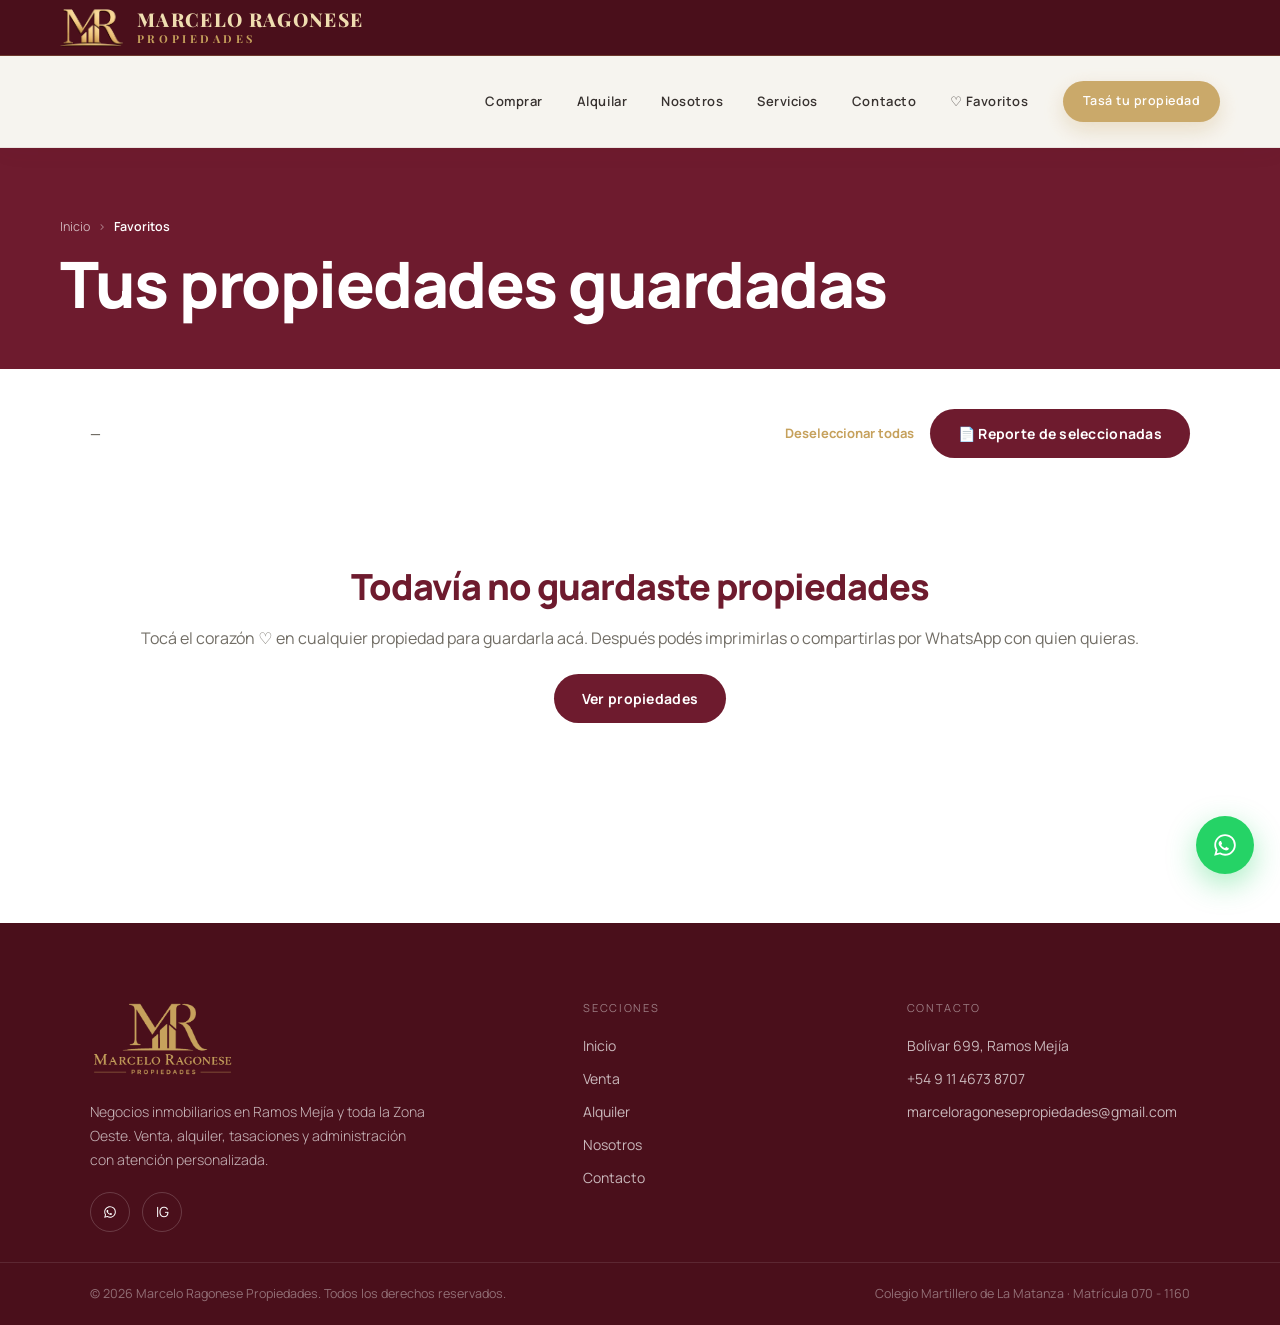
==== commit e8fbcced: "Pie de página: logo dorado sin recuadro blanco Co-Authored-By: Claude Sonnet 5.5 <noreply@anthropic." ====
--- a/favoritos.html
+++ b/favoritos.html
@@ -12,7 +12,7 @@
 <link rel="preconnect" href="https://fonts.googleapis.com">
 <link rel="preconnect" href="https://fonts.gstatic.com" crossorigin>
 <link href="https://fonts.googleapis.com/css2?family=Cormorant+Garamond:ital,wght@0,400;0,500;0,600;0,700;1,400;1,500&family=Playfair+Display:wght@700;800;900&family=Manrope:wght@300;400;500;600;700;800&display=swap" rel="stylesheet">
-<link rel="stylesheet" href="./estilos/estilos.css?v=20260918b">
+<link rel="stylesheet" href="./estilos/estilos.css?v=20261010">
 <style>
   .fav-check-wrap{display:flex;align-items:center;gap:8px;font-size:12.5px;font-weight:600;color:var(--muted-2);margin-bottom:10px;cursor:pointer}
   .fav-check-wrap input{width:auto}
@@ -74,7 +74,7 @@
 <footer class="footer">
   <div class="footer__grid">
     <div>
-      <span class="footer__logo"><img src="assets/logo.png?v=20260905" alt="Marcelo Ragonese Propiedades"></span>
+      <span class="footer__logo"><img src="assets/logo-dorado.png?v=20261010" alt="Marcelo Ragonese Propiedades"></span>
       <p>Negocios inmobiliarios en Ramos Mejía y toda la Zona Oeste. Venta, alquiler, tasaciones y administración con atención personalizada.</p>
       <div class="footer__soc">
         <a data-wa="Hola Marcelo Ragonese Propiedades, quería hacer una consulta." target="_blank" aria-label="WhatsApp"><svg width="1em" height="1em" viewBox="0 0 24 24" fill="currentColor" aria-hidden="true" focusable="false"><path d="M12.04 2C6.58 2 2.13 6.45 2.13 11.91c0 1.75.46 3.45 1.32 4.95L2 22l5.25-1.38c1.45.79 3.08 1.21 4.79 1.21h.01c5.46 0 9.91-4.45 9.91-9.91 0-2.65-1.03-5.14-2.91-7.01A9.816 9.816 0 0 0 12.04 2m0 1.67c2.2 0 4.26.86 5.82 2.42a8.225 8.225 0 0 1 2.41 5.82c0 4.54-3.7 8.23-8.24 8.23-1.48 0-2.93-.4-4.19-1.15l-.3-.18-3.12.82.83-3.04-.2-.31a8.188 8.188 0 0 1-1.26-4.38c.01-4.54 3.7-8.23 8.25-8.23m-4.52 4.7c-.15 0-.4.06-.61.29-.21.24-.8.78-.8 1.9 0 1.12.82 2.21.93 2.36.11.15 1.6 2.44 3.93 3.42 1.95.82 2.35.66 2.77.62.42-.04 1.36-.55 1.55-1.09.19-.53.19-.98.13-1.08-.06-.09-.21-.15-.44-.27-.23-.12-1.36-.67-1.57-.75-.21-.08-.36-.11-.51.11-.15.23-.59.75-.72.9-.13.15-.27.17-.5.06-.23-.12-.96-.35-1.83-1.13-.68-.6-1.13-1.35-1.27-1.58-.13-.23-.01-.35.1-.47.1-.1.23-.27.34-.4.11-.14.15-.23.23-.39.08-.15.04-.29-.02-.41-.06-.11-.51-1.24-.71-1.7-.19-.44-.38-.39-.53-.4-.14-.01-.29-.01-.44-.01z"/></svg></a>
@@ -105,7 +105,7 @@
 
 <a class="wa-float" data-wa="Hola Marcelo Ragonese Propiedades, quería hacer una consulta." target="_blank" aria-label="WhatsApp"><svg width="1em" height="1em" viewBox="0 0 24 24" fill="currentColor" aria-hidden="true" focusable="false"><path d="M12.04 2C6.58 2 2.13 6.45 2.13 11.91c0 1.75.46 3.45 1.32 4.95L2 22l5.25-1.38c1.45.79 3.08 1.21 4.79 1.21h.01c5.46 0 9.91-4.45 9.91-9.91 0-2.65-1.03-5.14-2.91-7.01A9.816 9.816 0 0 0 12.04 2m0 1.67c2.2 0 4.26.86 5.82 2.42a8.225 8.225 0 0 1 2.41 5.82c0 4.54-3.7 8.23-8.24 8.23-1.48 0-2.93-.4-4.19-1.15l-.3-.18-3.12.82.83-3.04-.2-.31a8.188 8.188 0 0 1-1.26-4.38c.01-4.54 3.7-8.23 8.25-8.23m-4.52 4.7c-.15 0-.4.06-.61.29-.21.24-.8.78-.8 1.9 0 1.12.82 2.21.93 2.36.11.15 1.6 2.44 3.93 3.42 1.95.82 2.35.66 2.77.62.42-.04 1.36-.55 1.55-1.09.19-.53.19-.98.13-1.08-.06-.09-.21-.15-.44-.27-.23-.12-1.36-.67-1.57-.75-.21-.08-.36-.11-.51.11-.15.23-.59.75-.72.9-.13.15-.27.17-.5.06-.23-.12-.96-.35-1.83-1.13-.68-.6-1.13-1.35-1.27-1.58-.13-.23-.01-.35.1-.47.1-.1.23-.27.34-.4.11-.14.15-.23.23-.39.08-.15.04-.29-.02-.41-.06-.11-.51-1.24-.71-1.7-.19-.44-.38-.39-.53-.4-.14-.01-.29-.01-.44-.01z"/></svg></a>
 
-<script src="./script/script.js?v=20260925"></script>
+<script src="./script/script.js?v=20261010"></script>
 <script>
 (function () {
   function $(s, ctx) { return (ctx || document).querySelector(s); }
--- a/estilos/estilos.css
+++ b/estilos/estilos.css
@@ -294,8 +294,8 @@
 .footer{background:var(--ink-2);color:rgba(255,255,255,.7)}
 .footer__grid{max-width:var(--maxw);margin:0 auto;padding:clamp(50px,6vw,80px) clamp(20px,5vw,60px) 30px;
   display:grid;grid-template-columns:1.6fr 1fr 1fr;gap:40px}
-.footer__logo{background:#fff;padding:8px 12px;border-radius:10px;display:inline-block}
-.footer__logo img{height:64px;width:auto}
+.footer__logo{display:inline-block}
+.footer__logo img{height:78px;width:auto}
 .footer p{font-size:14px;line-height:1.7;max-width:340px;margin:16px 0 20px;font-weight:300}
 .footer__soc{display:flex;gap:12px}
 .footer__soc a{width:40px;height:40px;border-radius:50%;border:1px solid rgba(255,255,255,.18);
@@ -508,7 +508,7 @@
   .search__row{grid-template-columns:1fr}
   .list-grid,.grid-cards{grid-template-columns:1fr}
   :root{--nav-h:78px;--topbar-h:48px}
-  .footer__logo img{height:54px}
+  .footer__logo img{height:66px}
   .topbar__icon{height:30px}
   .topbar__brand{gap:10px}
   .topbar__word small{letter-spacing:.2em}
